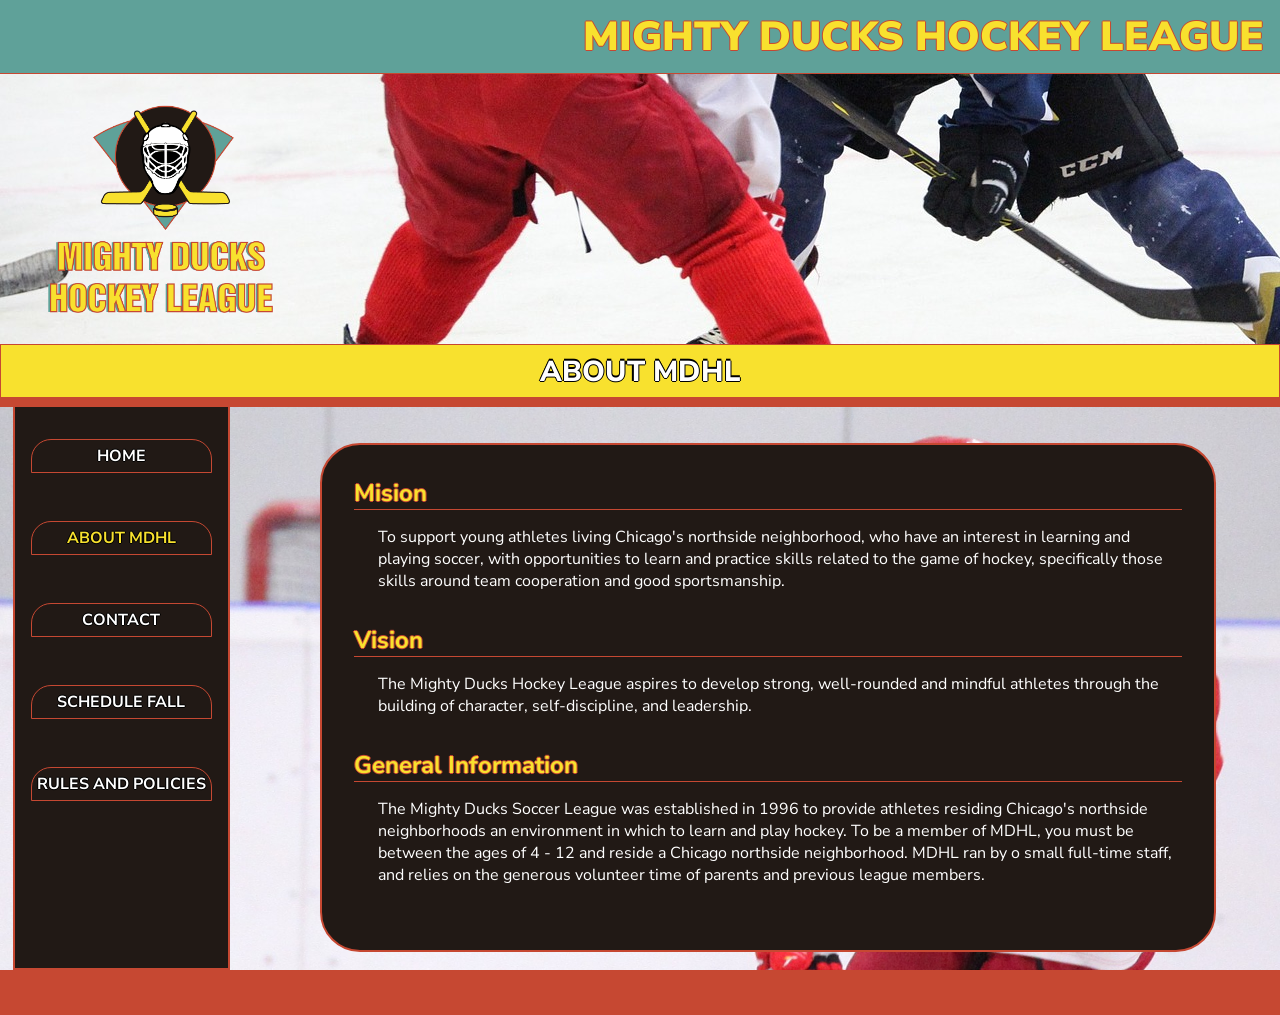
==== about.html @ cc2eb43a "correccion listas" ====
<!DOCTYPE html>
<html lang="en">
<head>
    <meta charset="UTF-8">
    <meta http-equiv="X-UA-Compatible" content="IE=edge">
    <meta name="viewport" content="width=device-width, initial-scale=1.0">
    <title>About</title>
    <link rel="preconnect" href="https://fonts.googleapis.com">
    <link rel="preconnect" href="https://fonts.gstatic.com" crossorigin>
    <link href="https://fonts.googleapis.com/css2?family=Nunito+Sans:wght@200;400;700;900&display=swap" rel="stylesheet">
    <link rel="shortcut icon" href="assets/favicon/Logo Mighty ducks-01.png" type="image/x-icon">
    <!--<link rel="stylesheet" href="assets/design1.css">-->
    <link rel="stylesheet" href="assets/mydesign.css">
    
</head>
<body>
    <!-- banner-->
    <header>
        <h1>Mighty Ducks Hockey League</h1>
        <img src="assets/favicon/Logo Mighty ducks-01.png" alt="logo de Mighty Ducks">
    </header>
    <section class="separator">
        <h2>About MDHL</h2>
        
    </section>
    <div class="container">
        <nav>
            <a href="home.html">Home</a> <a href="#">About MDHL</a><a href="contact.html">Contact</a> <a href="schedule.html">Schedule Fall</a> <a href="rules.html">Rules and Policies</a>
        </nav>
        <main>
            <dl>
                <dt><h2>Mision</h2></dt>
                <dd><p>To support young athletes living Chicago's northside neighborhood, who have an interest in
                    learning and playing soccer, with opportunities to learn and practice skills related to the game of
                    hockey, specifically those skills around team cooperation and good sportsmanship.
                </p></dd>
                <dt><h2>Vision</h2></dt>
                <dd><p>The Mighty Ducks Hockey League aspires to develop strong, well-rounded and mindful athletes
                    through the building of character, self-discipline, and leadership.
                </p></dd>
                <dt><h2>General Information</h2></dt>
                <dd><p>The Mighty Ducks Soccer League was established in 1996 to provide athletes residing
                    Chicago's northside neighborhoods an environment in which to learn and play hockey. To be a
                    member of MDHL, you must be between the ages of 4 - 12 and reside a Chicago northside
                    neighborhood. MDHL ran by o small full-time staff, and relies on the generous volunteer time of
                    parents and previous league members.
                </p></dd>
                
            </dl>
        </main>
    </div>
    <footer></footer>
</body>
</html>
---- assets/mydesign.css ----
*{
    font-family: 'Nunito Sans', sans-serif;
    margin:0;
    padding:0;
    box-sizing:border-box;
    color: rgb(33, 25, 21);
}

html{
    overflow: auto;
}
.container{
    display:flex;
    justify-content: space-between;
    min-height: 50vh;
    background-image: url("img/hockey-2.jpg");
    background-size: cover;
    /*outline: 1px solid red;*/
}

body{
    min-height: 100vh;
    background-color: white;
}


header{
    background-image: url("img/design1_image1.jpg");
    display:flex;
    flex-direction: column;
    align-items: flex-start;
    min-height: 37vh;
    min-width: 95vw;
    background-origin: content-box;
    background-position-y: -65vh;
}

header h1{
    padding:1vh;
    padding-right: 1rem;
    font-size: 4.5vh;
    font-weight:900;
    width: 100%;
    background-color: rgb(95, 161, 153);
    text-align: right;
    color: rgb(248, 225, 46);
    text-transform: uppercase;
    border-bottom: 1px solid rgb(198, 72, 50);
    text-shadow: 1px  0px 0px rgb(198, 72, 50),
               0px  1px 0px rgb(198, 72, 50),
              -1px  0px 0px rgb(198, 72, 50),
               0px -1px 0px rgb(198, 72, 50);
               
}

.separator{
    min-height: 6vh;
    text-align: center;
    border: 1px solid rgb(198, 72, 50);
    border-bottom: 10px solid rgb(198, 72, 50);
    color: white;
    background-color: rgb(248, 225, 46);
    text-transform: uppercase;
}

.separator h2:hover{
    transform: Scale(1);
}

.separator h2{
    font-weight: 800;
    transition: all 0.3s;
    text-align: center;
    padding-top: 10px;
    padding-bottom: 10px;
    display: inline-block;
    color: white;
    text-shadow: 1px  0px 0px black,
               0px  1px 0px black,
              -1px  0px 0px black,
               0px -1px 0px black;
               transform: Scale(1.2);
}

header img{
    display: block;
    min-height: 20vh;
    height: 30vh;
    transition: all 0.6s;
    padding-left: 2rem;
}

header img:hover{
    transform: rotatez(-40deg);
}

nav{
    margin-left: 1vw;
    min-width: 12rem;
    padding: 1rem;
    padding-top: 2rem;
    vertical-align: top;
    background-color: rgb(33, 25, 21);
    border: 2px solid rgb(198, 72, 50);
    border-top-width: 0px;
}

nav a{
    border-radius: 20px 20px 0 0;
    padding: 5px;
    display: block;
    margin-bottom: 3rem;
    color: white;
    font-weight:700;
    text-align:center;
    text-decoration: none;
    text-transform: uppercase;
    text-shadow: 1px  0px 0px black,
               0px  1px 0px black,
              -1px  0px 0px black,
               0px -1px 0px black;
    border: 1px solid rgb(198, 72, 50);
    transition: all 0.2s;
}

a{
    color: rgb(248, 225, 46);
}

a:visited{
    color: rgb(214, 138, 37);
}

a:hover{
    color: rgb(253, 180, 24);
}

nav a:active{
    color: rgb(248, 225, 46);
}

nav a:visited{
    color: white;
    
}

nav a:focus{
    color: rgb(248, 225, 46);
}

nav a:hover{
    background-color: rgb(219, 96, 74);
    transform: rotatez(5deg);
}

nav a[href="#"]{
    color: rgb(248, 225, 46);
}

main h3{
    font-weight: 600;
    color: rgb(248, 225, 46);
}

main h2{
    color: rgb(198, 72, 50);
    color: rgb(248, 225, 46);
    border-bottom: 1px solid rgb(198, 72, 50);
    text-shadow: 1px  0px 0px rgb(198, 72, 50),
               0px  1px 0px rgb(198, 72, 50),
              -1px  0px 0px rgb(198, 72, 50),
               0px -1px 0px rgb(198, 72, 50);
    margin-bottom: 1rem;
}

main{
    padding: 2rem;
    max-width: 70vw;
    min-width: 5vw;
    margin-right: 5vw;
    margin-left: 2vw;
    background-color: rgb(33, 25, 21);
    color:white;
    margin-top:4vh;
    margin-bottom: 2vh;
    border-radius: 40px;
    border: 2px solid rgb(198, 72, 50);
    overflow-x: auto;
    flex-grow: 1;
}

main li,main p,main span{
    color:white;
}

main li{
    margin-left: 2.5rem;
    font-weight: 600;
    font-size: large;
}

main ul{
    margin-left: 2rem;
}

main li li{
    font-weight: 400;
    font-size: medium;
}

main p{
    padding-left: 1.5rem;
    font-weight: 400;
    font-size: medium;
    padding-bottom: 2rem;
}

dl p{
    padding-bottom: 0;
}

dd{
    padding-bottom: 2rem;
}


main li p{
    padding-left: 0;
}



main span{
    font-weight: 600;
    font-size: large;
}
footer{
    min-height: 5vh;
    background-color: rgb(198, 72, 50);
}

.nota{
    padding-left: 0;
}

ul.none{
    list-style-type:none;
}

ul.none,ul.none li{
    margin-left: 0;
    padding-left: 0;
}

.doble-col{
    display: flex;
    justify-content: space-between;
    flex-wrap: wrap;
}
.doble-col li{
    min-width: 10vw;
    display: flex;
}

table p{
    margin: 0;
    padding: 0;
}

td,th{
    border: 1px solid rgb(198, 72, 50);
    padding: 10px;
    text-align: center;
    min-width: 1vw;
}
th p span{
    color: rgb(248, 225, 46);
    font-weight: 800;
}

th{
    background-color: rgb(198, 72, 50);
}
table{
    border: 2px solid rgb(198, 72, 50);
    flex-grow: 1;
}

table p, table span{
    font-size: small;
}

.tabla{
    display:flex;
    margin-bottom: 2rem;
    min-width: none;
}
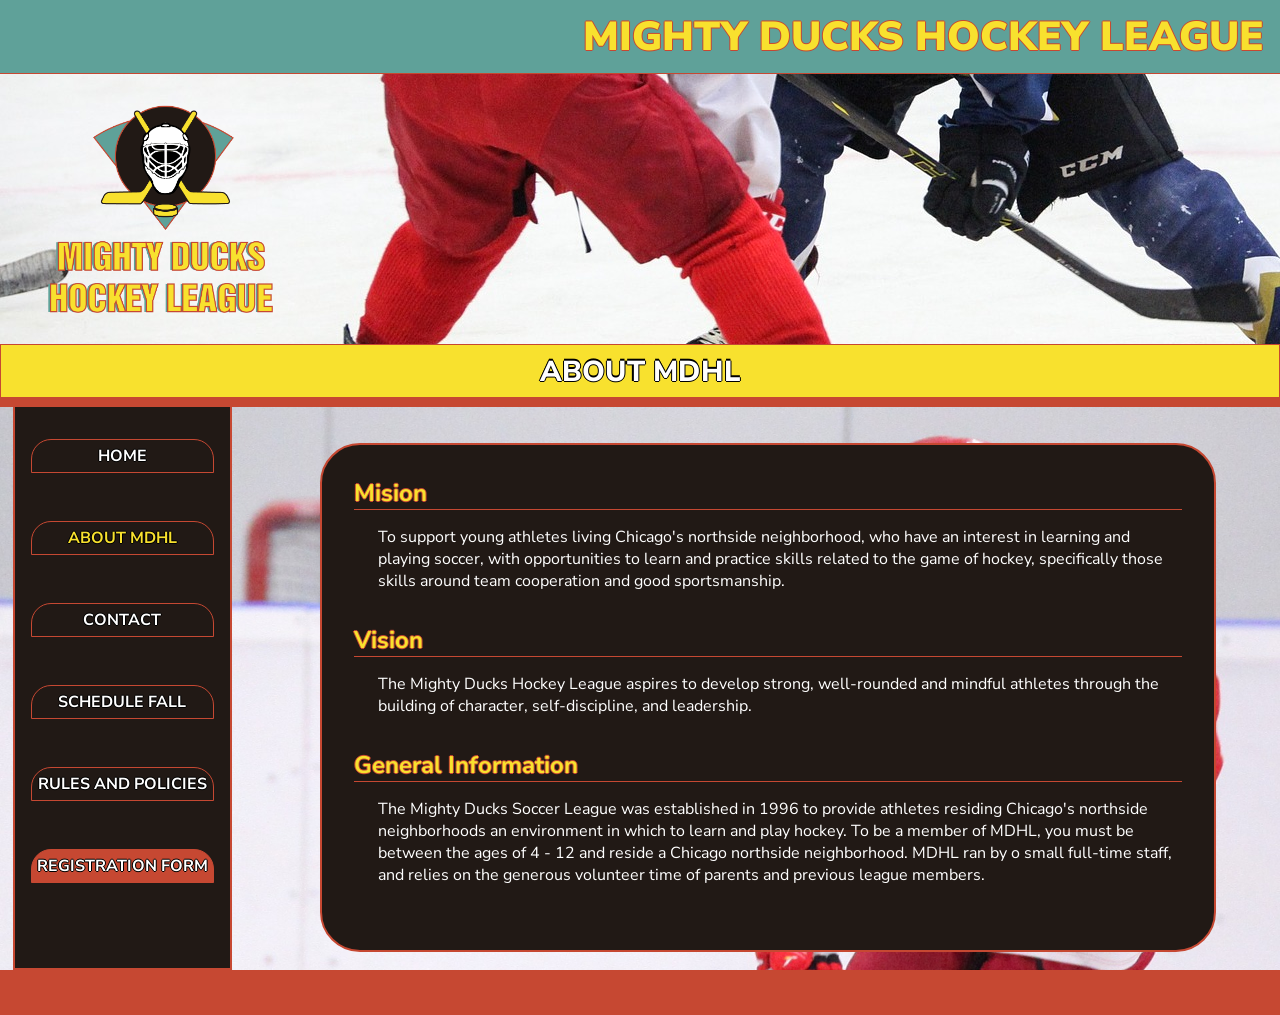
==== commit d0bfc4a1: "responsive" ====
--- a/about.html
+++ b/about.html
@@ -25,7 +25,7 @@
     </section>
     <div class="container">
         <nav>
-            <a href="home.html">Home</a> <a href="#">About MDHL</a><a href="contact.html">Contact</a> <a href="schedule.html">Schedule Fall</a> <a href="rules.html">Rules and Policies</a>
+            <a href="home.html">Home</a> <a href="#">About MDHL</a><a href="contact.html">Contact</a> <a href="schedule.html">Schedule Fall</a> <a href="rules.html">Rules and Policies</a> <a class="importante" href="registration.html">Registration Form</a>
         </nav>
         <main>
             <dl>
--- a/assets/mydesign.css
+++ b/assets/mydesign.css
@@ -4,6 +4,7 @@
     padding:0;
     box-sizing:border-box;
     color: rgb(33, 25, 21);
+    /*outline: 1px solid red;*/
 }
 
 html{
@@ -157,7 +158,7 @@
     color: rgb(248, 225, 46);
 }
 
-main h3{
+main h3,main legend{
     font-weight: 600;
     color: rgb(248, 225, 46);
 }
@@ -296,6 +297,142 @@
     min-width: none;
 }
 
-
-
-
+/*nuevo*/
+form{
+    border: 1px white solid;
+    border-radius: 20px;
+}
+
+fieldset{
+    border: none;
+    display: flex;
+    flex-direction: column;
+    justify-content: center;
+    padding: 1rem 2rem 2rem 2rem;
+    gap: 0.5rem;
+}
+
+main legend{
+    font-size: 1.5rem;
+    padding-top: 1rem;
+    font-weight: 800;
+    text-align: center;
+}
+
+label{
+    color: white;
+    font-weight: 500;
+    display: flex;
+    justify-content: stretch;
+    flex-wrap: wrap;
+}
+
+form button{
+    background-color: rgb(248, 225, 46);
+    border-radius: 10px;
+    border: none;
+    padding: 0.5rem;
+    width: 8vw;
+    color: white;
+    font-weight: 800;
+    text-shadow: 1px  0px 0px black,
+               0px  1px 0px black,
+              -1px  0px 0px black,
+               0px -1px 0px black;
+    transition: 0.3s;
+    border: 1px solid white;
+    min-width: 5rem;
+}
+
+form button:hover{
+    background-color: rgb(216, 95, 39);
+    transform: scale(1.1);
+}
+
+
+input{
+    margin-left: 0.5rem;
+    padding-left: 0.5rem;
+    background-color: rgb(33, 25, 21);
+    border: none;
+    border-bottom: 1px solid white;
+    color: rgb(248, 225, 46);
+    flex-grow: 1;
+}
+
+input:focus{
+    border: none;
+    outline: none;
+    border-bottom: 1px solid rgb(248, 225, 46);
+}
+
+input:hover{
+    border: none;
+    border-bottom: 1px solid rgb(248, 225, 46);
+}
+
+
+nav a.importante{
+    background-color: rgb(198, 72, 50);
+}
+
+table.formulario,table.formulario td,table.formulario th{
+    border: none;
+}
+
+tfoot td{
+    text-align: end;
+}
+
+input[name="zip"]{
+    text-transform: uppercase;
+}
+
+table.formulario th{
+    display: flex;
+    flex-wrap: wrap;
+}
+
+table.formulario td{
+    flex-grow: 1;
+}
+
+@media only screen and (max-width:768px){
+    table.formulario th{
+        display: flex;
+        flex-wrap: wrap;
+        flex-direction: column;
+    }
+    
+    table.formulario td{
+        display: flex;
+        flex-grow: 1;
+        flex-direction: column;
+    }
+
+    form button{
+        align-self: flex-end;
+    }
+
+    nav a{
+        font-size: 8pt;
+    }
+
+    nav{
+        min-width: 10vw;
+    }
+
+    nav a{
+        margin-left: 0;
+        padding-left: 0;
+    }
+}
+
+@media only screen and (max-width:560px){
+    main,fieldset,table,form{
+        margin: 0;
+        padding: 0;
+        border: none;
+        border-radius: 0;
+    }
+}
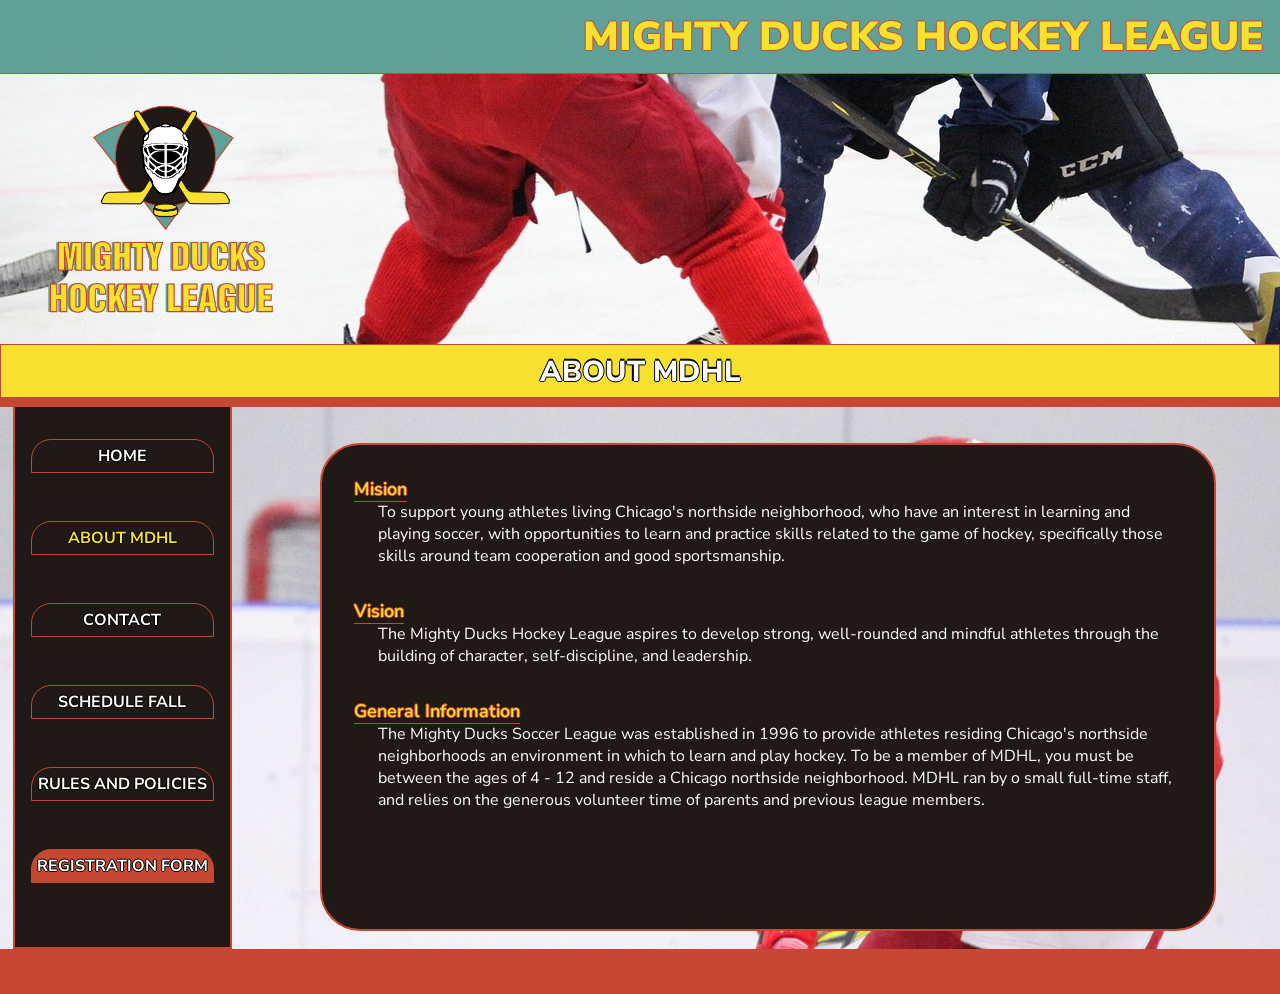
==== commit c0c68199: "correccion" ====
--- a/about.html
+++ b/about.html
@@ -8,7 +8,7 @@
     <link rel="preconnect" href="https://fonts.googleapis.com">
     <link rel="preconnect" href="https://fonts.gstatic.com" crossorigin>
     <link href="https://fonts.googleapis.com/css2?family=Nunito+Sans:wght@200;400;700;900&display=swap" rel="stylesheet">
-    <link rel="shortcut icon" href="assets/favicon/Logo Mighty ducks-01.png" type="image/x-icon">
+    <link rel="shortcut icon" href="assets/favicon/Logo.png" type="image/x-icon">
     <!--<link rel="stylesheet" href="assets/design1.css">-->
     <link rel="stylesheet" href="assets/mydesign.css">
     
@@ -17,7 +17,7 @@
     <!-- banner-->
     <header>
         <h1>Mighty Ducks Hockey League</h1>
-        <img src="assets/favicon/Logo Mighty ducks-01.png" alt="logo de Mighty Ducks">
+        <img src="assets/favicon/Logo.png" alt="logo de Mighty Ducks">
     </header>
     <section class="separator">
         <h2>About MDHL</h2>
@@ -29,16 +29,16 @@
         </nav>
         <main>
             <dl>
-                <dt><h2>Mision</h2></dt>
+                <dt><span>Mision</span></dt>
                 <dd><p>To support young athletes living Chicago's northside neighborhood, who have an interest in
                     learning and playing soccer, with opportunities to learn and practice skills related to the game of
                     hockey, specifically those skills around team cooperation and good sportsmanship.
                 </p></dd>
-                <dt><h2>Vision</h2></dt>
+                <dt><span>Vision</span></dt>
                 <dd><p>The Mighty Ducks Hockey League aspires to develop strong, well-rounded and mindful athletes
                     through the building of character, self-discipline, and leadership.
                 </p></dd>
-                <dt><h2>General Information</h2></dt>
+                <dt><span>General Information</span></dt>
                 <dd><p>The Mighty Ducks Soccer League was established in 1996 to provide athletes residing
                     Chicago's northside neighborhoods an environment in which to learn and play hockey. To be a
                     member of MDHL, you must be between the ages of 4 - 12 and reside a Chicago northside
--- a/assets/mydesign.css
+++ b/assets/mydesign.css
@@ -158,12 +158,16 @@
     color: rgb(248, 225, 46);
 }
 
-main h3,main legend{
+main h3,main legend,main dt{
     font-weight: 600;
     color: rgb(248, 225, 46);
 }
 
-main h2{
+main legend{
+    padding-bottom: 1rem;
+}
+
+main h2, main dt span{
     color: rgb(198, 72, 50);
     color: rgb(248, 225, 46);
     border-bottom: 1px solid rgb(198, 72, 50);
@@ -173,6 +177,13 @@
                0px -1px 0px rgb(198, 72, 50);
     margin-bottom: 1rem;
 }
+
+main dt span{
+    margin-bottom: 2rem;
+    font-size: large;
+}
+
+
 
 main{
     padding: 2rem;
@@ -244,6 +255,10 @@
     padding-left: 0;
 }
 
+ul{
+    list-style-type: circle;
+}
+
 ul.none{
     list-style-type:none;
 }
@@ -274,6 +289,7 @@
     text-align: center;
     min-width: 1vw;
 }
+
 th p span{
     color: rgb(248, 225, 46);
     font-weight: 800;
@@ -294,37 +310,39 @@
 .tabla{
     display:flex;
     margin-bottom: 2rem;
-    min-width: none;
-}
-
-/*nuevo*/
-form{
-    border: 1px white solid;
-    border-radius: 20px;
-}
-
-fieldset{
-    border: none;
-    display: flex;
-    flex-direction: column;
-    justify-content: center;
-    padding: 1rem 2rem 2rem 2rem;
-    gap: 0.5rem;
-}
-
-main legend{
+}
+nav a.importante{
+    background-color: rgb(198, 72, 50);
+}
+
+
+
+
+
+
+
+
+
+
+
+main legend, form h2{
     font-size: 1.5rem;
     padding-top: 1rem;
     font-weight: 800;
     text-align: center;
-}
-
-label{
-    color: white;
-    font-weight: 500;
-    display: flex;
-    justify-content: stretch;
-    flex-wrap: wrap;
+    
+}
+
+form h2{
+    border:none;
+    text-shadow: none;
+    background-color: rgb(198, 72, 50);
+    padding-bottom: 0.5rem;
+   
+}
+
+form h2.ini{
+    border-radius: 10px 10px 0 0;
 }
 
 form button{
@@ -332,6 +350,8 @@
     border-radius: 10px;
     border: none;
     padding: 0.5rem;
+    margin: 1rem;
+    margin-right: 1.5rem;
     width: 8vw;
     color: white;
     font-weight: 800;
@@ -343,12 +363,20 @@
     border: 1px solid white;
     min-width: 5rem;
 }
-
-form button:hover{
-    background-color: rgb(216, 95, 39);
-    transform: scale(1.1);
-}
-
+label{
+    color: white;
+    font-weight: 500;
+    display: flex;
+    justify-content: flex-start;
+    flex-wrap: wrap;
+    padding-right: 1rem;
+    
+}
+form p{
+    padding: 1rem;
+    text-align: justify;
+    padding-top: 0;
+}
 
 input{
     margin-left: 0.5rem;
@@ -371,31 +399,173 @@
     border-bottom: 1px solid rgb(248, 225, 46);
 }
 
-
-nav a.importante{
-    background-color: rgb(198, 72, 50);
+form button:hover{
+    background-color: rgb(216, 95, 39);
+    transform: scale(1.1);
+}
+form h4{
+    color:white;
+    font-weight: 400;
+    padding-right: 0.5rem;
+}
+
+input[type="date"]::-webkit-calendar-picker-indicator{
+    filter: invert(1);
+}
+
+input[type="radio"],input[type="checkbox"]{
+    accent-color:rgb(248, 225, 46);
+    margin-right: 0.2rem;
+}
+
+input[type="radio"]:hover,input[type="checkbox"]:hover{
+    accent-color: black;
+}
+input[name="zip"]{
+    text-transform: uppercase;
+}
+
+input.c{
+    text-transform: capitalize;
+}
+
+h4 span{
+    font-weight: 900;
+    font-size: large;
+    padding-left: 1rem;
+}
+
+
+.izq{
+    text-align: left;
+    padding-left: 1rem;
+}
+
+
+
+
+
+
+
+
+
+
+
+
+
+
+
+
+form{
+    border: 1px white solid;
+    border-radius: 20px;
+    padding: 1rem 1rem 2rem 1rem;
+    display: flex;
+    flex-direction: column;
+
+}
+
+fieldset{
+    border: none;
+    gap: 0.5rem;
+    display: flex;
+    flex-direction: column;
+    flex-grow: 1;
+    padding-bottom: 1rem;
 }
 
 table.formulario,table.formulario td,table.formulario th{
     border: none;
 }
 
-tfoot td{
-    text-align: end;
-}
-
-input[name="zip"]{
-    text-transform: uppercase;
-}
-
-table.formulario th{
+table.formulario{
+    flex-grow: 1;
+}
+
+form td{
+    text-align: left;
+}
+
+
+
+
+
+
+
+
+
+div.filaform{
     display: flex;
     flex-wrap: wrap;
-}
-
-table.formulario td{
-    flex-grow: 1;
-}
+    justify-content: flex-start;
+}
+
+form button{
+    align-self: flex-end;
+}
+
+
+
+
+
+
+
+
+iframe{
+    width: 100%;
+    height: 75px;
+    padding: 0;
+    margin: 0;
+    border: none;
+}
+iframe:hover{
+    height: 200px;
+}
+tr.map, tr.map td{
+    padding: 0;
+    margin: 0;
+}
+
+.show{
+    display: flex;
+    flex-direction: column;
+    align-items: center;
+}
+
+.show table{
+    width: 50vw;
+    margin-bottom: 1rem;
+    margin-top: 1rem;
+}
+
+.show button{
+    width: 50vw;
+    margin-bottom: 2rem;
+    background-color: rgb(248, 225, 46);
+    padding: 0.2rem;
+    font-weight: 800;
+    border: 2px solid rgb(198, 72, 50);
+}
+
+.show button:hover{
+    width: 50vw;
+    margin-bottom: 2rem;
+    background-color: rgb(223, 143, 22);
+    padding: 0.2rem;
+    font-weight: 800;
+    border: 2px solid rgb(198, 72, 50);
+}
+
+.show button a{
+    text-decoration: none;
+    color: rgb(33, 25, 21);
+}
+
+
+
+
+
+
 
 @media only screen and (max-width:768px){
     table.formulario th{
@@ -410,9 +580,7 @@
         flex-direction: column;
     }
 
-    form button{
-        align-self: flex-end;
-    }
+    
 
     nav a{
         font-size: 8pt;
@@ -427,6 +595,8 @@
         padding-left: 0;
     }
 }
+
+
 
 @media only screen and (max-width:560px){
     main,fieldset,table,form{
@@ -435,4 +605,16 @@
         border: none;
         border-radius: 0;
     }
-}+}
+
+
+@media only screen and (max-width:350px){
+    .container{
+        flex-direction: column;
+        align-content: stretch;
+    }
+    main,nav,body,.container{
+        width: 100vw;
+        max-width: 100vw;
+    }
+}
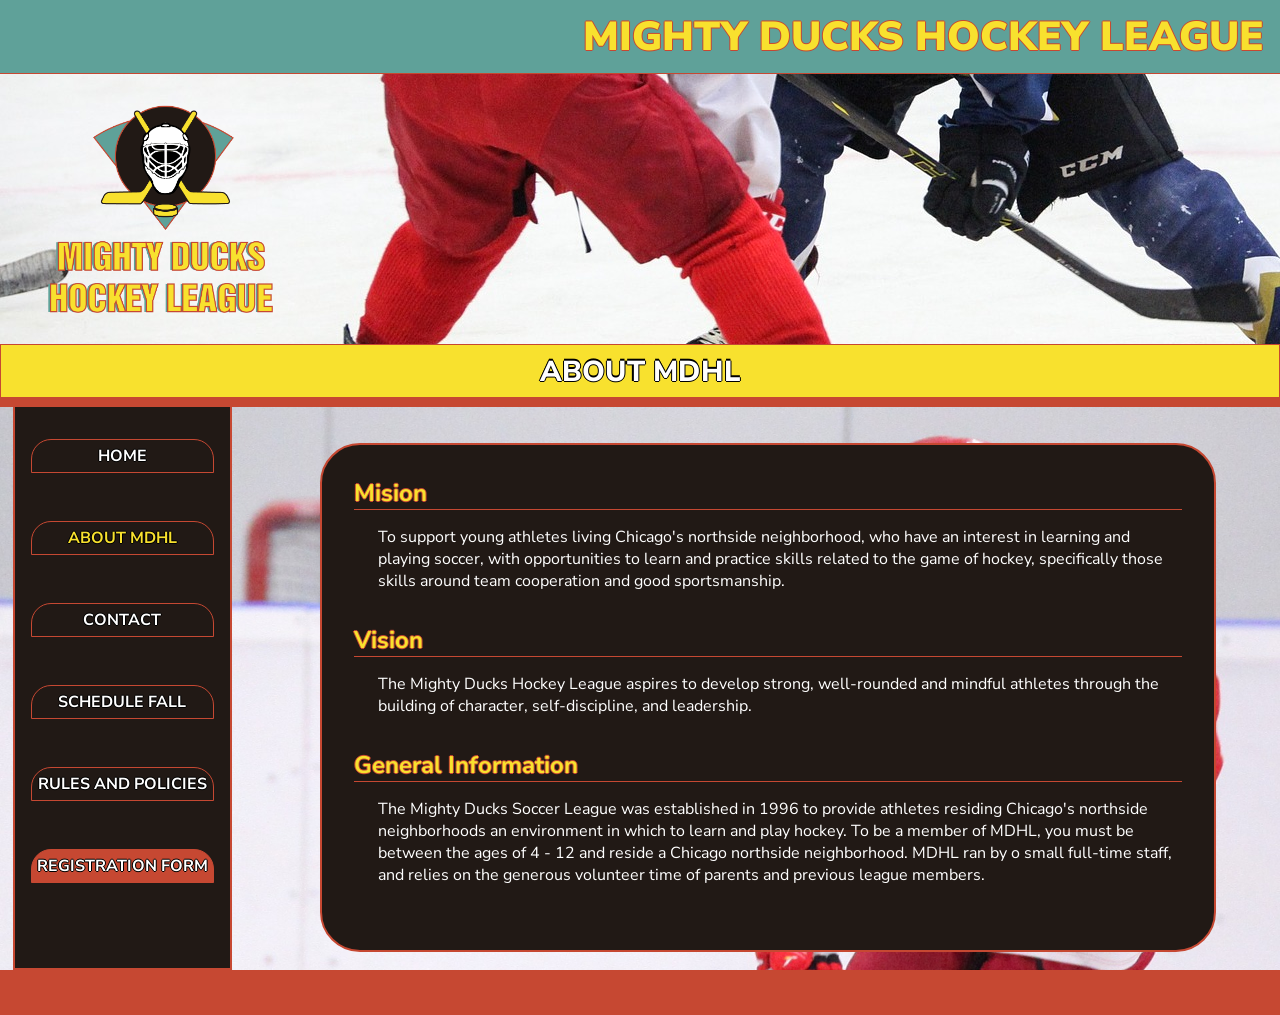
==== commit 8567e950: "correccion dt" ====
--- a/about.html
+++ b/about.html
@@ -28,25 +28,22 @@
             <a href="home.html">Home</a> <a href="#">About MDHL</a><a href="contact.html">Contact</a> <a href="schedule.html">Schedule Fall</a> <a href="rules.html">Rules and Policies</a> <a class="importante" href="registration.html">Registration Form</a>
         </nav>
         <main>
-            <dl>
-                <dt><span>Mision</span></dt>
-                <dd><p>To support young athletes living Chicago's northside neighborhood, who have an interest in
-                    learning and playing soccer, with opportunities to learn and practice skills related to the game of
-                    hockey, specifically those skills around team cooperation and good sportsmanship.
-                </p></dd>
-                <dt><span>Vision</span></dt>
-                <dd><p>The Mighty Ducks Hockey League aspires to develop strong, well-rounded and mindful athletes
-                    through the building of character, self-discipline, and leadership.
-                </p></dd>
-                <dt><span>General Information</span></dt>
-                <dd><p>The Mighty Ducks Soccer League was established in 1996 to provide athletes residing
-                    Chicago's northside neighborhoods an environment in which to learn and play hockey. To be a
-                    member of MDHL, you must be between the ages of 4 - 12 and reside a Chicago northside
-                    neighborhood. MDHL ran by o small full-time staff, and relies on the generous volunteer time of
-                    parents and previous league members.
-                </p></dd>
-                
-            </dl>
+            <h2>Mision</h2>
+            <p>To support young athletes living Chicago's northside neighborhood, who have an interest in
+                learning and playing soccer, with opportunities to learn and practice skills related to the game of
+                hockey, specifically those skills around team cooperation and good sportsmanship.
+            </p>
+            <h2>Vision</h2>
+            <p>The Mighty Ducks Hockey League aspires to develop strong, well-rounded and mindful athletes
+                through the building of character, self-discipline, and leadership.
+            </p>
+            <h2>General Information</h2>
+            <p>The Mighty Ducks Soccer League was established in 1996 to provide athletes residing
+                Chicago's northside neighborhoods an environment in which to learn and play hockey. To be a
+                member of MDHL, you must be between the ages of 4 - 12 and reside a Chicago northside
+                neighborhood. MDHL ran by o small full-time staff, and relies on the generous volunteer time of
+                parents and previous league members.
+            </p>
         </main>
     </div>
     <footer></footer>
--- a/assets/mydesign.css
+++ b/assets/mydesign.css
@@ -167,8 +167,7 @@
     padding-bottom: 1rem;
 }
 
-main h2, main dt span{
-    color: rgb(198, 72, 50);
+main h2,main dt.h2{
     color: rgb(248, 225, 46);
     border-bottom: 1px solid rgb(198, 72, 50);
     text-shadow: 1px  0px 0px rgb(198, 72, 50),
@@ -178,9 +177,8 @@
     margin-bottom: 1rem;
 }
 
-main dt span{
-    margin-bottom: 2rem;
-    font-size: large;
+dt{
+    font-size: x-large;
 }
 
 
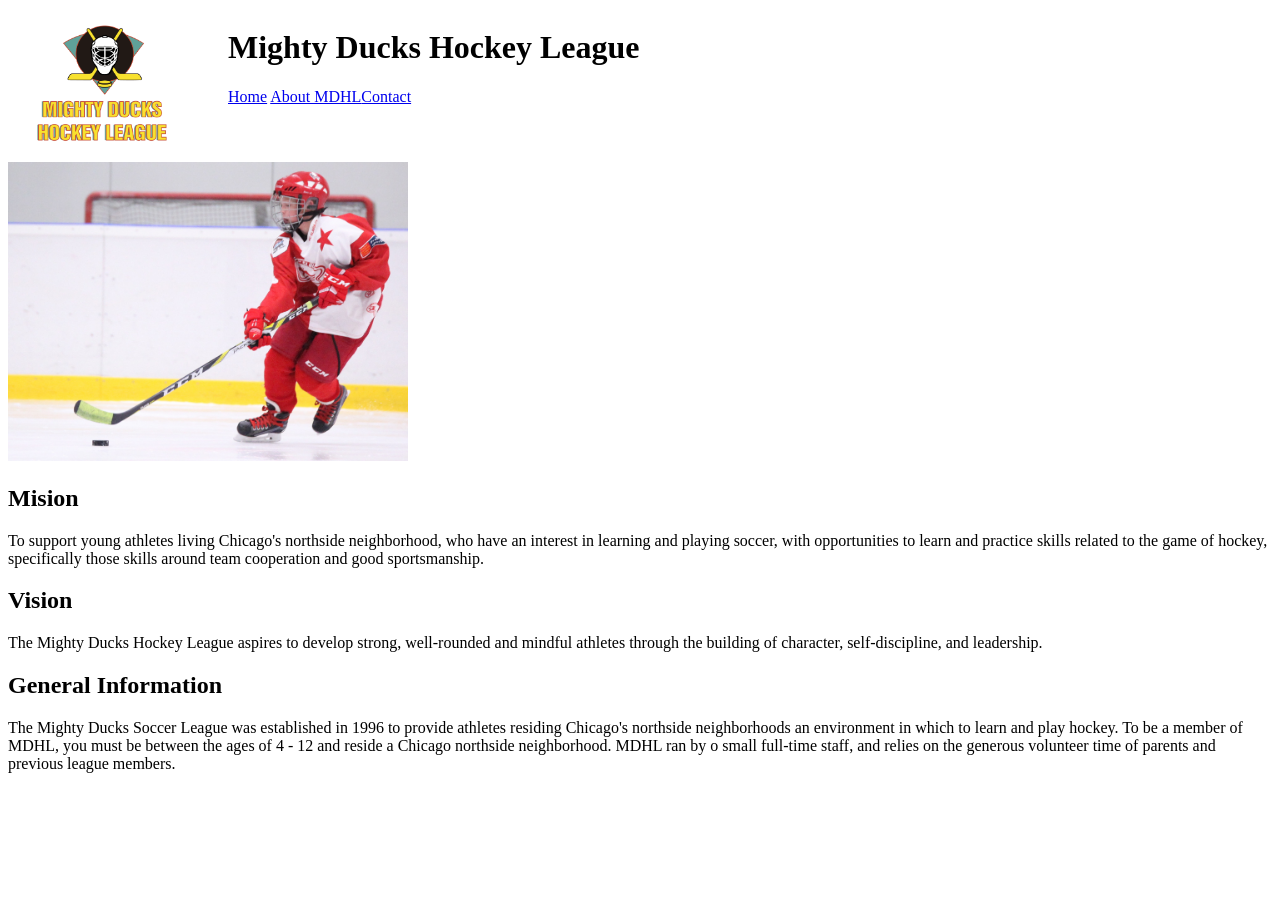
==== commit db791459: "Merge pull request #1 from tycotic23/task1 Task1" ====
--- a/about.html
+++ b/about.html
@@ -4,30 +4,24 @@
     <meta charset="UTF-8">
     <meta http-equiv="X-UA-Compatible" content="IE=edge">
     <meta name="viewport" content="width=device-width, initial-scale=1.0">
-    <title>About</title>
-    <link rel="preconnect" href="https://fonts.googleapis.com">
-    <link rel="preconnect" href="https://fonts.gstatic.com" crossorigin>
-    <link href="https://fonts.googleapis.com/css2?family=Nunito+Sans:wght@200;400;700;900&display=swap" rel="stylesheet">
-    <link rel="shortcut icon" href="assets/favicon/Logo.png" type="image/x-icon">
-    <!--<link rel="stylesheet" href="assets/design1.css">-->
-    <link rel="stylesheet" href="assets/mydesign.css">
-    
+    <title>About MDHL</title>
+    <link rel="shortcut icon" href="assets/favicon/Logo Mighty ducks-01.png" type="image/x-icon">
 </head>
 <body>
-    <!-- banner-->
     <header>
-        <h1>Mighty Ducks Hockey League</h1>
-        <img src="assets/favicon/Logo.png" alt="logo de Mighty Ducks">
+        <div style="display: flex;justify-content: left;">
+            <div style="padding-left: 20px;">
+                <img src="assets/favicon/Logo Mighty ducks-01.png" alt="logo de Mighty Ducks" width="150" height="150">
+            </div>
+            <div style="padding-left: 50px;">
+                <h1>Mighty Ducks Hockey League</h1>
+                <nav><a href="home.html">Home</a> <a href="about.html">About MDHL</a><a href="contact.html">Contact</a></nav>
+            </div>
+        </div>
     </header>
-    <section class="separator">
-        <h2>About MDHL</h2>
-        
-    </section>
-    <div class="container">
-        <nav>
-            <a href="home.html">Home</a> <a href="#">About MDHL</a><a href="contact.html">Contact</a> <a href="schedule.html">Schedule Fall</a> <a href="rules.html">Rules and Policies</a> <a class="importante" href="registration.html">Registration Form</a>
-        </nav>
-        <main>
+    <main>
+        <section>
+            <img src="assets/img/hockey  2.jpg" alt="imagen de hockey" width="400">
             <h2>Mision</h2>
             <p>To support young athletes living Chicago's northside neighborhood, who have an interest in
                 learning and playing soccer, with opportunities to learn and practice skills related to the game of
@@ -44,8 +38,9 @@
                 neighborhood. MDHL ran by o small full-time staff, and relies on the generous volunteer time of
                 parents and previous league members.
             </p>
-        </main>
-    </div>
+            
+        </section>
+    </main>
     <footer></footer>
 </body>
 </html>
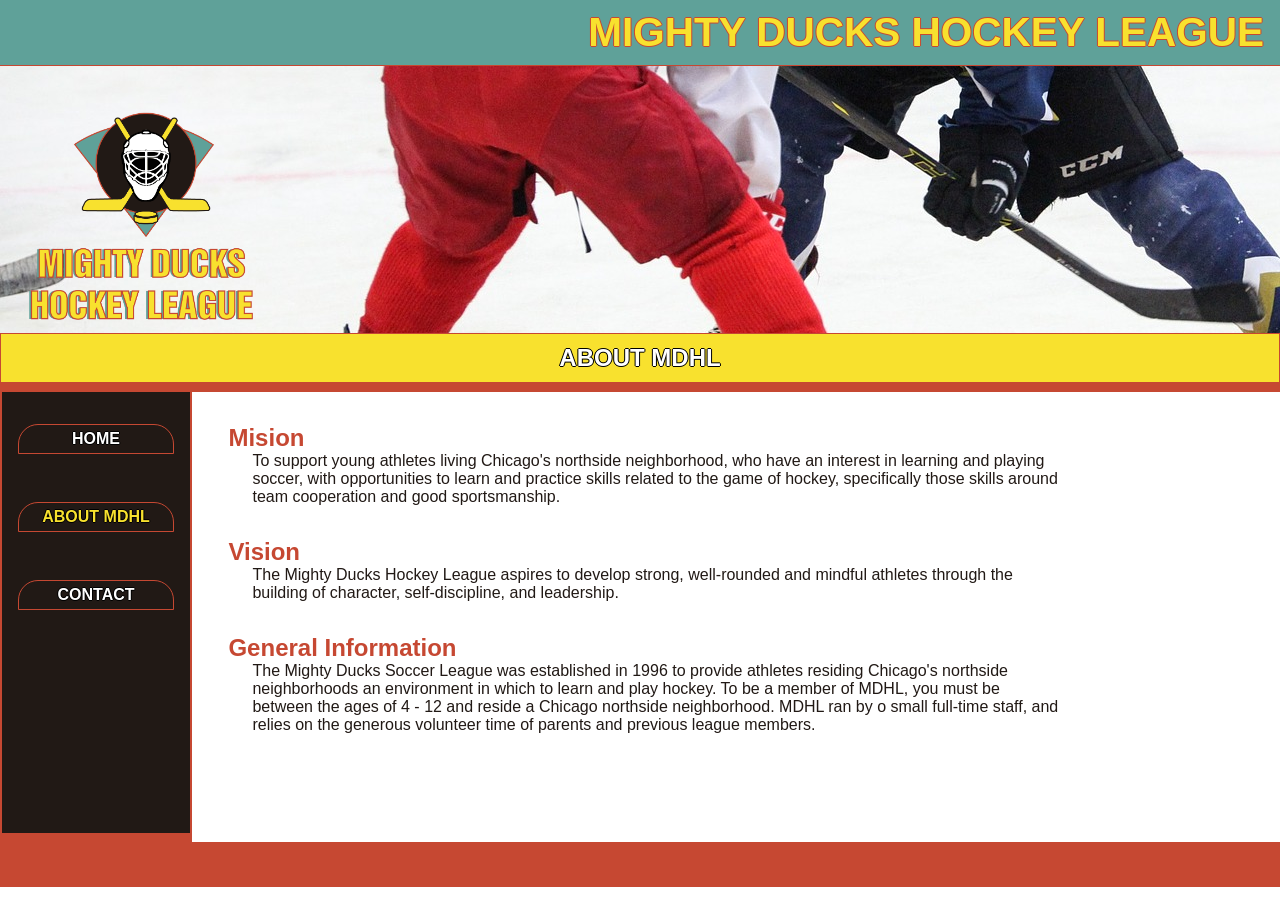
==== commit be6e1679: "Merge pull request #2 from tycotic23/task2 Task2" ====
--- a/about.html
+++ b/about.html
@@ -6,22 +6,24 @@
     <meta name="viewport" content="width=device-width, initial-scale=1.0">
     <title>About MDHL</title>
     <link rel="shortcut icon" href="assets/favicon/Logo Mighty ducks-01.png" type="image/x-icon">
+    <!--<link rel="stylesheet" href="assets/design1.css">-->
+    <link rel="stylesheet" href="assets/mydesign.css">
 </head>
 <body>
+    <!-- banner-->
     <header>
-        <div style="display: flex;justify-content: left;">
-            <div style="padding-left: 20px;">
-                <img src="assets/favicon/Logo Mighty ducks-01.png" alt="logo de Mighty Ducks" width="150" height="150">
-            </div>
-            <div style="padding-left: 50px;">
-                <h1>Mighty Ducks Hockey League</h1>
-                <nav><a href="home.html">Home</a> <a href="about.html">About MDHL</a><a href="contact.html">Contact</a></nav>
-            </div>
-        </div>
+        <h1>Mighty Ducks Hockey League</h1>
+        
     </header>
+    <section class="separator">
+        <h2>About MDHL</h2>
+        <img src="assets/favicon/Logo Mighty ducks-01.png" alt="logo de Mighty Ducks">
+    </section>
+    <nav>
+        <a href="home.html">Home</a> <a href="#">About MDHL</a><a href="contact.html">Contact</a>
+    </nav>
     <main>
         <section>
-            <img src="assets/img/hockey  2.jpg" alt="imagen de hockey" width="400">
             <h2>Mision</h2>
             <p>To support young athletes living Chicago's northside neighborhood, who have an interest in
                 learning and playing soccer, with opportunities to learn and practice skills related to the game of
--- a/assets/design1.css
+++ b/assets/design1.css
@@ -0,0 +1,96 @@
+*{
+    font-family: sans-serif;
+    margin:0;
+    padding:0;
+    box-sizing:border-box;
+
+}
+
+body{
+    min-height: 100vh;
+}
+
+header{
+    background-image: url("img/design1_image1.jpg");
+    min-height: 32vh;
+    min-width: 100vw;
+    background-origin: content-box;
+    background-position-y: -30vh;
+}
+
+header h1{
+    padding:10px;
+    font-size: 3.7rem;
+    font-weight: 400;
+}
+
+.separator{
+    background-color: black;
+    min-height: 8vh;
+    text-align: center;
+    position: relative;
+    top:0px;
+}
+
+.separator h2{
+    font-weight: 800;
+    text-align: center;
+    padding-top: 10px;
+    padding-bottom: 10px;
+    color: white;
+    display: inline-block;
+}
+
+.separator img{
+    display: inline-block;
+    position: absolute;
+    left: 80%;
+    top: -3vw;
+    background-color: white;
+    border:0.2rem solid black;
+    max-width: 10vw;
+    min-width: 5rem;
+    width: 10vw;
+}
+
+
+nav{
+    min-width: 15vw;
+    display: inline-block;
+    min-height: 50vh;
+    padding: 1rem;
+    padding-top: 2rem;
+    vertical-align: top;
+}
+
+nav a{
+    display: block;
+    padding-bottom: 3rem;
+}
+
+main h3{
+    font-weight: 600;
+}
+
+
+main{
+    display: inline-block;
+    min-height: 50vh;
+    padding: 2rem;
+    max-width: 70vw;
+}
+
+main p{
+    margin-left: 1.5rem;
+    padding-bottom: 2rem;
+}
+
+
+
+
+
+
+
+footer{
+    min-height: 10vh;
+}
--- a/assets/mydesign.css
+++ b/assets/mydesign.css
@@ -0,0 +1,179 @@
+*{
+    font-family: sans-serif;
+    margin:0;
+    padding:0;
+    box-sizing:border-box;
+    color: rgb(33, 25, 21);
+}
+
+html{
+    overflow: auto;
+}
+
+body{
+    min-height: 100vh;
+    background-color: white;
+}
+
+header{
+    background-image: url("img/design1_image1.jpg");
+    min-height: 37vh;
+    min-width: 95vw;
+    max-width: 100vw;
+    background-origin: content-box;
+    background-position-y: -65vh;
+    position: relative;
+    
+}
+
+header h1{
+    padding:1vh;
+    padding-right: 1rem;
+    font-size: 4.5vh;
+    font-weight: 900;
+    width: 100%;
+    background-color: rgb(95, 161, 153);
+    text-align: right;
+    color: rgb(248, 225, 46);
+    text-transform: uppercase;
+    border-bottom: 1px solid rgb(198, 72, 50);
+    text-shadow: 1px  0px 0px rgb(198, 72, 50),
+               0px  1px 0px rgb(198, 72, 50),
+              -1px  0px 0px rgb(198, 72, 50),
+               0px -1px 0px rgb(198, 72, 50);
+               
+}
+
+.separator{
+    min-height: 6vh;
+    text-align: center;
+    border: 1px solid rgb(198, 72, 50);
+    border-bottom: 10px solid rgb(198, 72, 50);
+    color: white;
+    background-color: rgb(248, 225, 46);
+    text-transform: uppercase;
+}
+
+.separator h2:hover{
+    transform: Scale(1.2);
+}
+
+.separator h2{
+    font-weight: 800;
+    transition: all 0.3s;
+    text-align: center;
+    padding-top: 10px;
+    padding-bottom: 10px;
+    display: inline-block;
+    color: white;
+    text-shadow: 1px  0px 0px black,
+               0px  1px 0px black,
+              -1px  0px 0px black,
+               0px -1px 0px black;
+}
+
+.separator img{
+    display: block;
+    position: absolute;
+    left: 1vw;
+    top: 9vh;
+    min-height: 20vh;
+    height: 30vh;
+    transition: all 0.6s;
+}
+
+.separator img:hover{
+    transform: rotatez(-40deg);
+}
+
+
+nav{
+    min-width: 15vw;
+    display: inline-block;
+    min-height: 50vh;
+    padding: 1rem;
+    padding-top: 2rem;
+    vertical-align: top;
+    background-color: rgb(33, 25, 21);
+    border: 2px solid rgb(198, 72, 50);
+    border-top-width: 0;
+    border-bottom-width: 9px;
+}
+
+nav a{
+    border-radius: 20px 20px 0 0;
+    padding: 5px;
+    display: block;
+    margin-bottom: 3rem;
+    color: white;
+    font-weight:700;
+    text-align:center;
+    text-decoration: none;
+    text-transform: uppercase;
+    text-shadow: 1px  0px 0px black,
+               0px  1px 0px black,
+              -1px  0px 0px black,
+               0px -1px 0px black;
+    border: 1px solid rgb(198, 72, 50);
+    transition: all 0.2s;
+}
+
+a{
+    color: rgb(198, 72, 50);
+}
+
+a:visited{
+    color: rgb(163, 31, 82);
+}
+
+a:hover{
+    color:rgb(219, 96, 74);
+    font-weight: 600;
+    transform: rotatez(5deg);
+}
+
+nav a:active{
+    color: rgb(248, 225, 46);
+}
+
+nav a:visited{
+    color: white;
+    
+}
+
+nav a:focus{
+    color: rgb(248, 225, 46);
+}
+
+nav a:hover{
+    background-color: rgb(219, 96, 74)
+}
+
+nav a[href="#"]{
+    color: rgb(248, 225, 46);
+}
+
+main h3{
+    font-weight: 600;
+}
+
+main h2{
+    color: rgb(198, 72, 50);
+}
+
+
+main{
+    display: inline-block;
+    padding: 2rem;
+    max-width: 70vw;
+}
+
+main p{
+    padding-left: 1.5rem;
+    padding-bottom: 2rem;
+}
+
+footer{
+    min-height: 5vh;
+    background-color: rgb(198, 72, 50);
+}
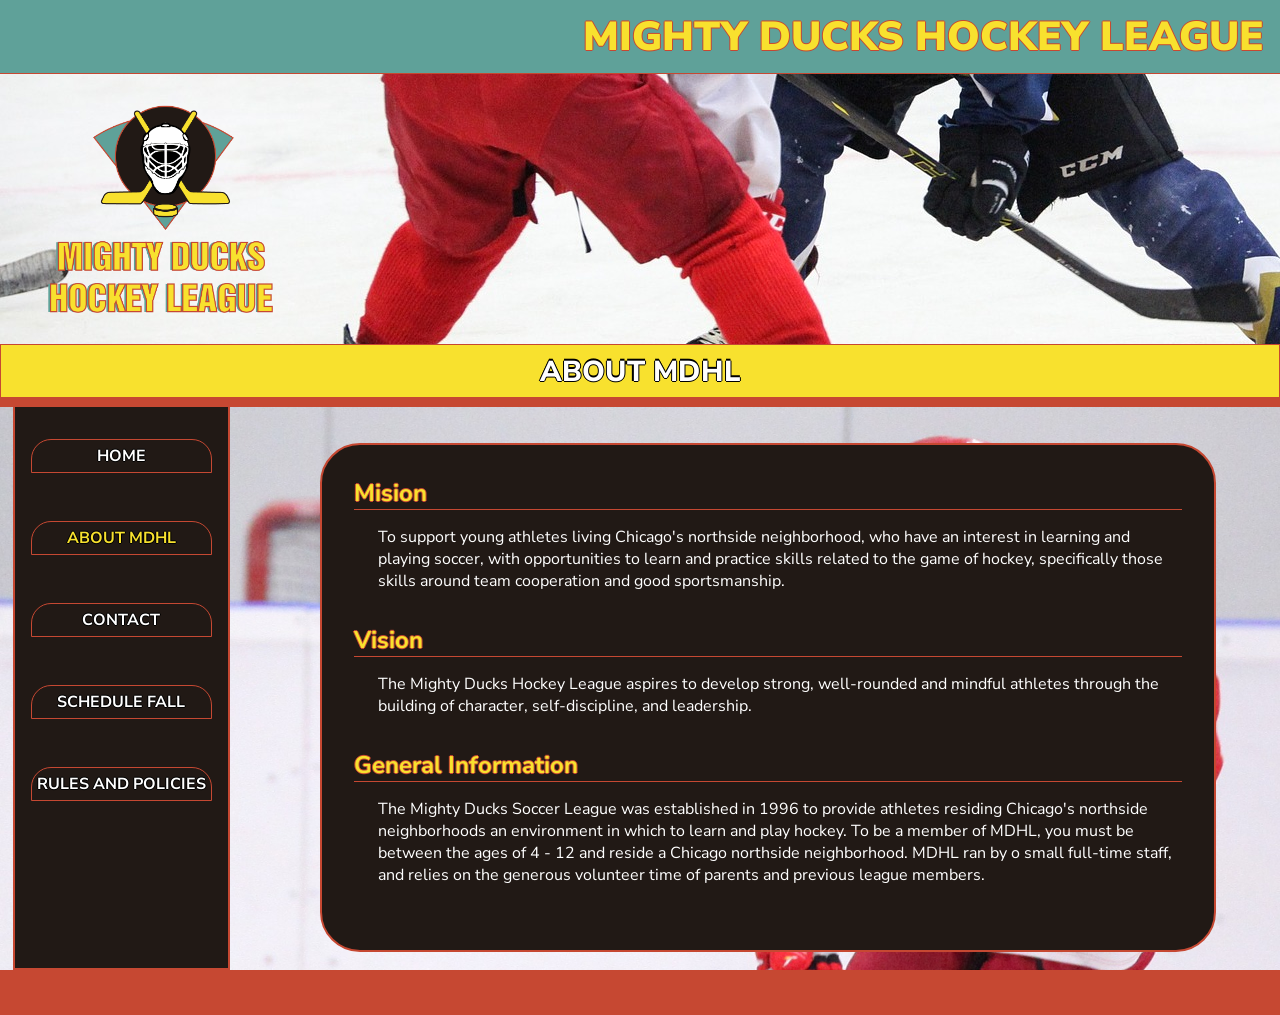
==== commit b30539e9: "Merge pull request #3 from tycotic23/task3 Task3" ====
--- a/about.html
+++ b/about.html
@@ -4,45 +4,51 @@
     <meta charset="UTF-8">
     <meta http-equiv="X-UA-Compatible" content="IE=edge">
     <meta name="viewport" content="width=device-width, initial-scale=1.0">
-    <title>About MDHL</title>
+    <title>About</title>
+    <link rel="preconnect" href="https://fonts.googleapis.com">
+    <link rel="preconnect" href="https://fonts.gstatic.com" crossorigin>
+    <link href="https://fonts.googleapis.com/css2?family=Nunito+Sans:wght@200;400;700;900&display=swap" rel="stylesheet">
     <link rel="shortcut icon" href="assets/favicon/Logo Mighty ducks-01.png" type="image/x-icon">
     <!--<link rel="stylesheet" href="assets/design1.css">-->
     <link rel="stylesheet" href="assets/mydesign.css">
+    
 </head>
 <body>
     <!-- banner-->
     <header>
         <h1>Mighty Ducks Hockey League</h1>
-        
+        <img src="assets/favicon/Logo Mighty ducks-01.png" alt="logo de Mighty Ducks">
     </header>
     <section class="separator">
         <h2>About MDHL</h2>
-        <img src="assets/favicon/Logo Mighty ducks-01.png" alt="logo de Mighty Ducks">
+        
     </section>
-    <nav>
-        <a href="home.html">Home</a> <a href="#">About MDHL</a><a href="contact.html">Contact</a>
-    </nav>
-    <main>
-        <section>
-            <h2>Mision</h2>
-            <p>To support young athletes living Chicago's northside neighborhood, who have an interest in
-                learning and playing soccer, with opportunities to learn and practice skills related to the game of
-                hockey, specifically those skills around team cooperation and good sportsmanship.
-            </p>
-            <h2>Vision</h2>
-            <p>The Mighty Ducks Hockey League aspires to develop strong, well-rounded and mindful athletes
-                through the building of character, self-discipline, and leadership.
-            </p>
-            <h2>General Information</h2>
-            <p>The Mighty Ducks Soccer League was established in 1996 to provide athletes residing
-                Chicago's northside neighborhoods an environment in which to learn and play hockey. To be a
-                member of MDHL, you must be between the ages of 4 - 12 and reside a Chicago northside
-                neighborhood. MDHL ran by o small full-time staff, and relies on the generous volunteer time of
-                parents and previous league members.
-            </p>
-            
-        </section>
-    </main>
+    <div class="container">
+        <nav>
+            <a href="home.html">Home</a> <a href="#">About MDHL</a><a href="contact.html">Contact</a> <a href="schedule.html">Schedule Fall</a> <a href="rules.html">Rules and Policies</a>
+        </nav>
+        <main>
+            <dl>
+                <dt><h2>Mision</h2></dt>
+                <dd><p>To support young athletes living Chicago's northside neighborhood, who have an interest in
+                    learning and playing soccer, with opportunities to learn and practice skills related to the game of
+                    hockey, specifically those skills around team cooperation and good sportsmanship.
+                </p></dd>
+                <dt><h2>Vision</h2></dt>
+                <dd><p>The Mighty Ducks Hockey League aspires to develop strong, well-rounded and mindful athletes
+                    through the building of character, self-discipline, and leadership.
+                </p></dd>
+                <dt><h2>General Information</h2></dt>
+                <dd><p>The Mighty Ducks Soccer League was established in 1996 to provide athletes residing
+                    Chicago's northside neighborhoods an environment in which to learn and play hockey. To be a
+                    member of MDHL, you must be between the ages of 4 - 12 and reside a Chicago northside
+                    neighborhood. MDHL ran by o small full-time staff, and relies on the generous volunteer time of
+                    parents and previous league members.
+                </p></dd>
+                
+            </dl>
+        </main>
+    </div>
     <footer></footer>
 </body>
 </html>
--- a/assets/mydesign.css
+++ b/assets/mydesign.css
@@ -1,5 +1,5 @@
 *{
-    font-family: sans-serif;
+    font-family: 'Nunito Sans', sans-serif;
     margin:0;
     padding:0;
     box-sizing:border-box;
@@ -9,28 +9,37 @@
 html{
     overflow: auto;
 }
+.container{
+    display:flex;
+    justify-content: space-between;
+    min-height: 50vh;
+    background-image: url("img/hockey-2.jpg");
+    background-size: cover;
+    /*outline: 1px solid red;*/
+}
 
 body{
     min-height: 100vh;
     background-color: white;
 }
 
+
 header{
     background-image: url("img/design1_image1.jpg");
+    display:flex;
+    flex-direction: column;
+    align-items: flex-start;
     min-height: 37vh;
     min-width: 95vw;
-    max-width: 100vw;
     background-origin: content-box;
     background-position-y: -65vh;
-    position: relative;
-    
 }
 
 header h1{
     padding:1vh;
     padding-right: 1rem;
     font-size: 4.5vh;
-    font-weight: 900;
+    font-weight:900;
     width: 100%;
     background-color: rgb(95, 161, 153);
     text-align: right;
@@ -55,7 +64,7 @@
 }
 
 .separator h2:hover{
-    transform: Scale(1.2);
+    transform: Scale(1);
 }
 
 .separator h2{
@@ -70,34 +79,30 @@
                0px  1px 0px black,
               -1px  0px 0px black,
                0px -1px 0px black;
-}
-
-.separator img{
+               transform: Scale(1.2);
+}
+
+header img{
     display: block;
-    position: absolute;
-    left: 1vw;
-    top: 9vh;
     min-height: 20vh;
     height: 30vh;
     transition: all 0.6s;
-}
-
-.separator img:hover{
+    padding-left: 2rem;
+}
+
+header img:hover{
     transform: rotatez(-40deg);
 }
 
-
 nav{
-    min-width: 15vw;
-    display: inline-block;
-    min-height: 50vh;
+    margin-left: 1vw;
+    min-width: 12rem;
     padding: 1rem;
     padding-top: 2rem;
     vertical-align: top;
     background-color: rgb(33, 25, 21);
     border: 2px solid rgb(198, 72, 50);
-    border-top-width: 0;
-    border-bottom-width: 9px;
+    border-top-width: 0px;
 }
 
 nav a{
@@ -119,17 +124,15 @@
 }
 
 a{
-    color: rgb(198, 72, 50);
+    color: rgb(248, 225, 46);
 }
 
 a:visited{
-    color: rgb(163, 31, 82);
+    color: rgb(214, 138, 37);
 }
 
 a:hover{
-    color:rgb(219, 96, 74);
-    font-weight: 600;
-    transform: rotatez(5deg);
+    color: rgb(253, 180, 24);
 }
 
 nav a:active{
@@ -146,7 +149,8 @@
 }
 
 nav a:hover{
-    background-color: rgb(219, 96, 74)
+    background-color: rgb(219, 96, 74);
+    transform: rotatez(5deg);
 }
 
 nav a[href="#"]{
@@ -155,25 +159,143 @@
 
 main h3{
     font-weight: 600;
+    color: rgb(248, 225, 46);
 }
 
 main h2{
     color: rgb(198, 72, 50);
-}
-
+    color: rgb(248, 225, 46);
+    border-bottom: 1px solid rgb(198, 72, 50);
+    text-shadow: 1px  0px 0px rgb(198, 72, 50),
+               0px  1px 0px rgb(198, 72, 50),
+              -1px  0px 0px rgb(198, 72, 50),
+               0px -1px 0px rgb(198, 72, 50);
+    margin-bottom: 1rem;
+}
 
 main{
-    display: inline-block;
     padding: 2rem;
     max-width: 70vw;
+    min-width: 5vw;
+    margin-right: 5vw;
+    margin-left: 2vw;
+    background-color: rgb(33, 25, 21);
+    color:white;
+    margin-top:4vh;
+    margin-bottom: 2vh;
+    border-radius: 40px;
+    border: 2px solid rgb(198, 72, 50);
+    overflow-x: auto;
+    flex-grow: 1;
+}
+
+main li,main p,main span{
+    color:white;
+}
+
+main li{
+    margin-left: 2.5rem;
+    font-weight: 600;
+    font-size: large;
+}
+
+main ul{
+    margin-left: 2rem;
+}
+
+main li li{
+    font-weight: 400;
+    font-size: medium;
 }
 
 main p{
     padding-left: 1.5rem;
+    font-weight: 400;
+    font-size: medium;
     padding-bottom: 2rem;
 }
 
+dl p{
+    padding-bottom: 0;
+}
+
+dd{
+    padding-bottom: 2rem;
+}
+
+
+main li p{
+    padding-left: 0;
+}
+
+
+
+main span{
+    font-weight: 600;
+    font-size: large;
+}
 footer{
     min-height: 5vh;
     background-color: rgb(198, 72, 50);
-}+}
+
+.nota{
+    padding-left: 0;
+}
+
+ul.none{
+    list-style-type:none;
+}
+
+ul.none,ul.none li{
+    margin-left: 0;
+    padding-left: 0;
+}
+
+.doble-col{
+    display: flex;
+    justify-content: space-between;
+    flex-wrap: wrap;
+}
+.doble-col li{
+    min-width: 10vw;
+    display: flex;
+}
+
+table p{
+    margin: 0;
+    padding: 0;
+}
+
+td,th{
+    border: 1px solid rgb(198, 72, 50);
+    padding: 10px;
+    text-align: center;
+    min-width: 1vw;
+}
+th p span{
+    color: rgb(248, 225, 46);
+    font-weight: 800;
+}
+
+th{
+    background-color: rgb(198, 72, 50);
+}
+table{
+    border: 2px solid rgb(198, 72, 50);
+    flex-grow: 1;
+}
+
+table p, table span{
+    font-size: small;
+}
+
+.tabla{
+    display:flex;
+    margin-bottom: 2rem;
+    min-width: none;
+}
+
+
+
+
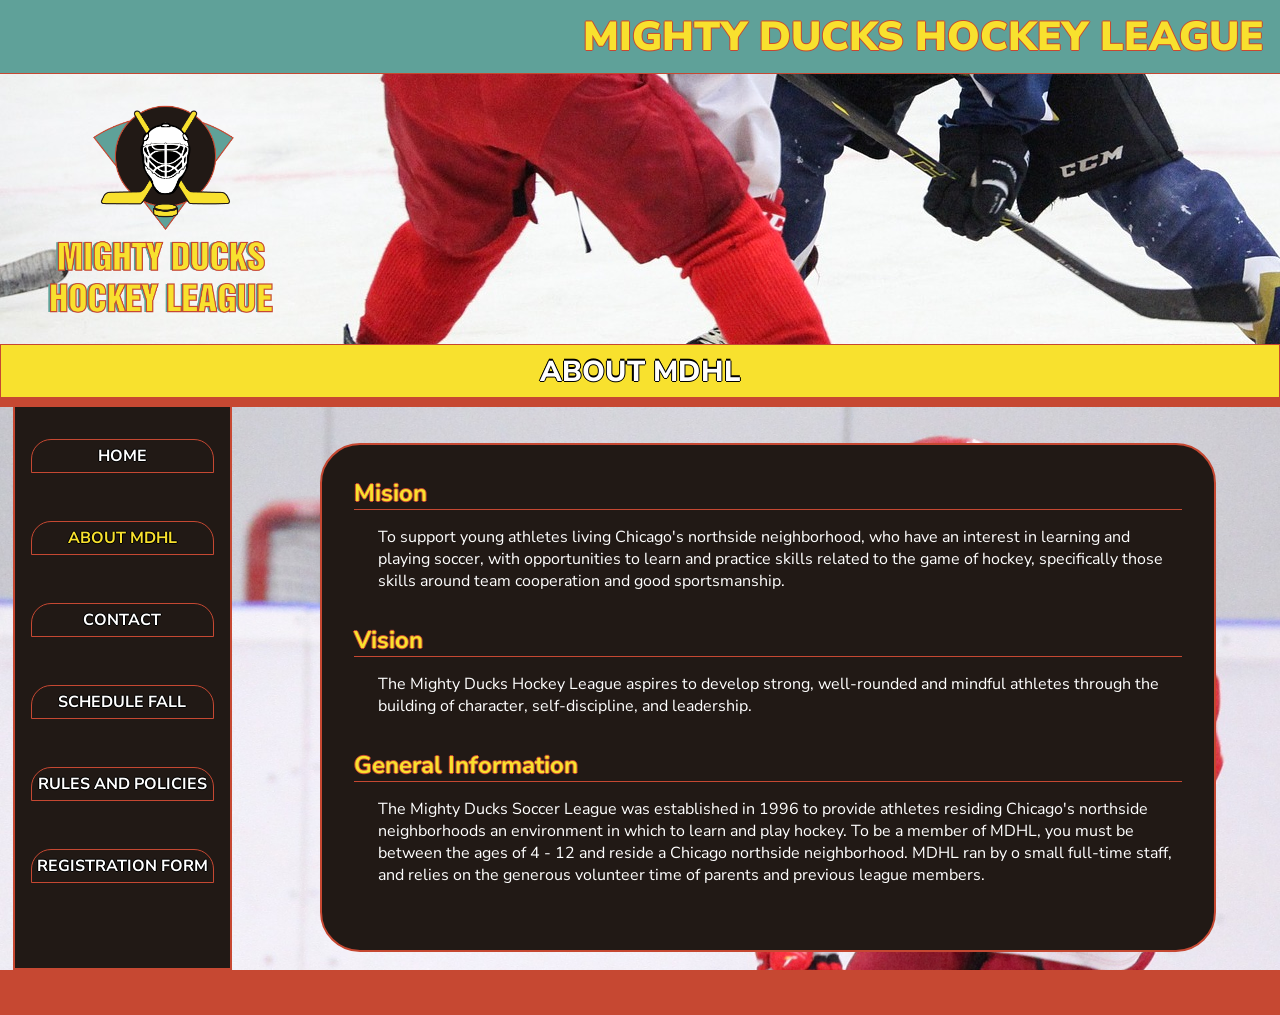
==== commit 8c31d8ef: "arreglos tareas anteriores" ====
--- a/about.html
+++ b/about.html
@@ -8,7 +8,7 @@
     <link rel="preconnect" href="https://fonts.googleapis.com">
     <link rel="preconnect" href="https://fonts.gstatic.com" crossorigin>
     <link href="https://fonts.googleapis.com/css2?family=Nunito+Sans:wght@200;400;700;900&display=swap" rel="stylesheet">
-    <link rel="shortcut icon" href="assets/favicon/Logo Mighty ducks-01.png" type="image/x-icon">
+    <link rel="shortcut icon" href="assets/favicon/Logo.png" type="image/x-icon">
     <!--<link rel="stylesheet" href="assets/design1.css">-->
     <link rel="stylesheet" href="assets/mydesign.css">
     
@@ -17,7 +17,7 @@
     <!-- banner-->
     <header>
         <h1>Mighty Ducks Hockey League</h1>
-        <img src="assets/favicon/Logo Mighty ducks-01.png" alt="logo de Mighty Ducks">
+        <img src="assets/favicon/Logo.png" alt="logo de Mighty Ducks">
     </header>
     <section class="separator">
         <h2>About MDHL</h2>
@@ -25,28 +25,25 @@
     </section>
     <div class="container">
         <nav>
-            <a href="home.html">Home</a> <a href="#">About MDHL</a><a href="contact.html">Contact</a> <a href="schedule.html">Schedule Fall</a> <a href="rules.html">Rules and Policies</a>
+            <a href="index.html">Home</a> <a href="#">About MDHL</a><a href="contact.html">Contact</a> <a href="schedule.html">Schedule Fall</a> <a href="rules.html">Rules and Policies</a> <a class="importante" href="registration.html">Registration Form</a>
         </nav>
         <main>
-            <dl>
-                <dt><h2>Mision</h2></dt>
-                <dd><p>To support young athletes living Chicago's northside neighborhood, who have an interest in
-                    learning and playing soccer, with opportunities to learn and practice skills related to the game of
-                    hockey, specifically those skills around team cooperation and good sportsmanship.
-                </p></dd>
-                <dt><h2>Vision</h2></dt>
-                <dd><p>The Mighty Ducks Hockey League aspires to develop strong, well-rounded and mindful athletes
-                    through the building of character, self-discipline, and leadership.
-                </p></dd>
-                <dt><h2>General Information</h2></dt>
-                <dd><p>The Mighty Ducks Soccer League was established in 1996 to provide athletes residing
-                    Chicago's northside neighborhoods an environment in which to learn and play hockey. To be a
-                    member of MDHL, you must be between the ages of 4 - 12 and reside a Chicago northside
-                    neighborhood. MDHL ran by o small full-time staff, and relies on the generous volunteer time of
-                    parents and previous league members.
-                </p></dd>
-                
-            </dl>
+            <h2>Mision</h2>
+            <p>To support young athletes living Chicago's northside neighborhood, who have an interest in
+                learning and playing soccer, with opportunities to learn and practice skills related to the game of
+                hockey, specifically those skills around team cooperation and good sportsmanship.
+            </p>
+            <h2>Vision</h2>
+            <p>The Mighty Ducks Hockey League aspires to develop strong, well-rounded and mindful athletes
+                through the building of character, self-discipline, and leadership.
+            </p>
+            <h2>General Information</h2>
+            <p>The Mighty Ducks Soccer League was established in 1996 to provide athletes residing
+                Chicago's northside neighborhoods an environment in which to learn and play hockey. To be a
+                member of MDHL, you must be between the ages of 4 - 12 and reside a Chicago northside
+                neighborhood. MDHL ran by o small full-time staff, and relies on the generous volunteer time of
+                parents and previous league members.
+            </p>
         </main>
     </div>
     <footer></footer>
